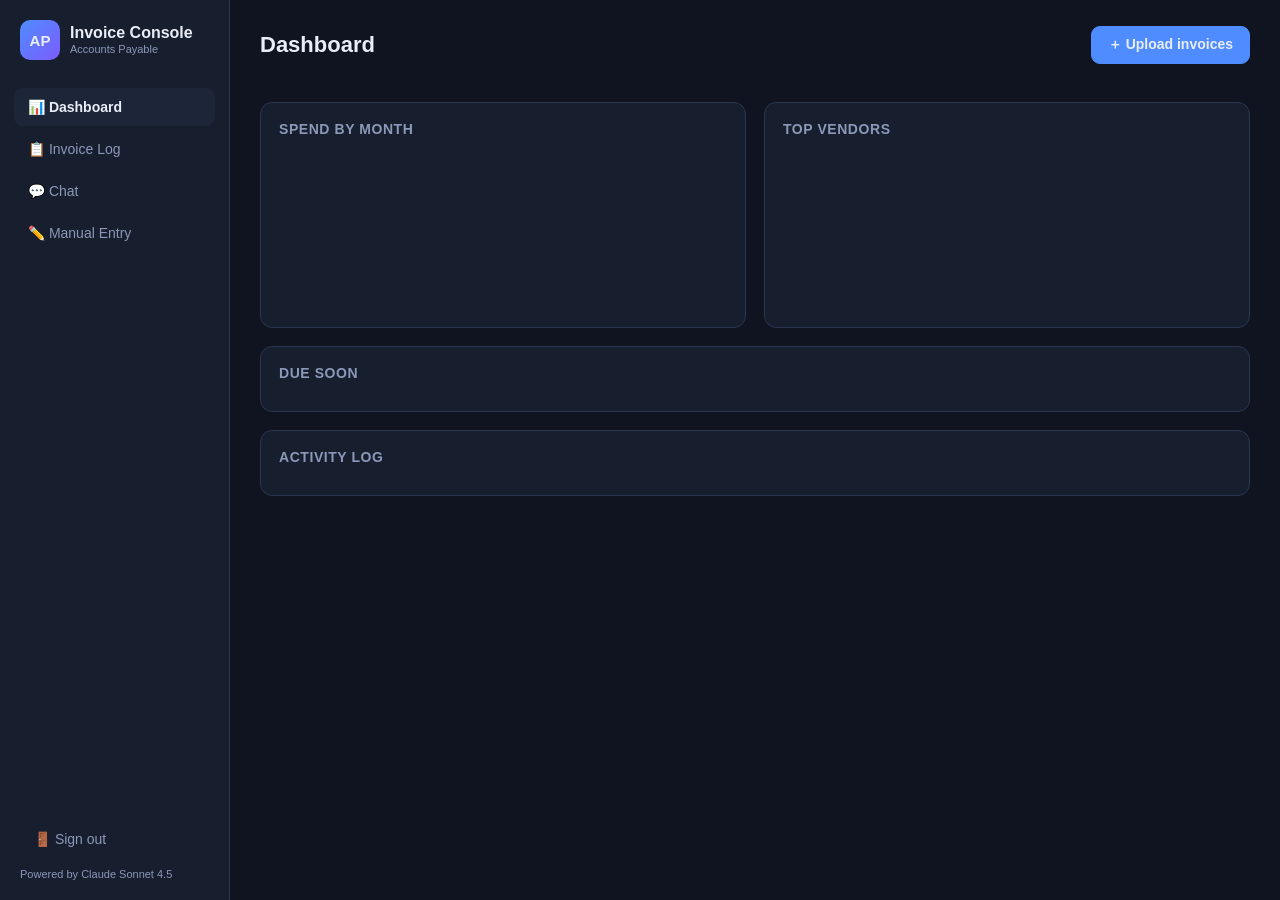
==== frontend/index.html @ c859e4aa "working app" ====
<!DOCTYPE html>
<html lang="en">
<head>
<meta charset="UTF-8">
<meta name="viewport" content="width=device-width, initial-scale=1.0">
<title>AP Invoice Console</title>
<link rel="stylesheet" href="styles.css">
</head>
<body>
<div class="app">
  <aside class="sidebar">
    <div class="brand">
      <div class="brand-mark">AP</div>
      <div class="brand-text">
        <strong>Invoice Console</strong>
        <span>Accounts Payable</span>
      </div>
    </div>
    <nav>
      <button class="nav-btn active" data-view="dashboard">📊 Dashboard</button>
      <button class="nav-btn" data-view="invoices">📋 Invoice Log</button>
      <button class="nav-btn" data-view="chat">💬 Chat</button>
      <button class="nav-btn" data-view="manual">✏️ Manual Entry</button>
    </nav>
    <div class="sidebar-foot">
      <button class="nav-btn" id="logout-btn">🚪 Sign out</button>
      <div style="margin-top:10px">Powered by Claude Sonnet 4.5</div>
    </div>
  </aside>

  <main class="content">

    <!-- ============ DASHBOARD ============ -->
    <section id="view-dashboard" class="view active">
      <header class="view-head">
        <h1>Dashboard</h1>
        <button class="btn primary" id="dash-upload-btn">＋ Upload invoices</button>
      </header>
      <div class="cards" id="stat-cards"></div>
      <div class="dash-grid">
        <div class="panel">
          <h3>Spend by month</h3>
          <div id="chart-months" class="bar-chart"></div>
        </div>
        <div class="panel">
          <h3>Top vendors</h3>
          <div id="chart-vendors" class="hbar-chart"></div>
        </div>
      </div>
      <div class="panel">
        <h3>Due soon</h3>
        <div id="due-soon"></div>
      </div>
      <div class="panel">
        <h3>Activity log</h3>
        <div id="activity-log" class="activity"></div>
      </div>
    </section>

    <!-- ============ INVOICE LOG ============ -->
    <section id="view-invoices" class="view">
      <header class="view-head">
        <h1>Invoice Log</h1>
        <div class="filters">
          <input type="search" id="inv-search" placeholder="Search vendor, number, contents…">
          <select id="inv-status">
            <option value="">All statuses</option>
            <option value="pending">Pending</option>
            <option value="approved">Approved</option>
            <option value="paid">Paid</option>
            <option value="rejected">Rejected</option>
          </select>
        </div>
      </header>
      <div class="panel">
        <table class="inv-table">
          <thead><tr>
            <th>#</th><th>Vendor</th><th>Invoice No</th><th>Date</th><th>Due</th>
            <th class="num">Total</th><th>Status</th><th>Source</th><th></th>
          </tr></thead>
          <tbody id="inv-rows"></tbody>
        </table>
        <div id="inv-empty" class="empty hidden">No invoices yet. Upload one from the Dashboard or Chat, or add one manually.</div>
      </div>
    </section>

    <!-- ============ CHAT ============ -->
    <section id="view-chat" class="view">
      <header class="view-head"><h1>Chat with your invoices</h1></header>
      <div class="chat-wrap panel">
        <div id="chat-messages" class="chat-messages">
          <div class="msg assistant">
            <div class="bubble">Hi! I can answer questions about your invoices — totals, due dates, vendor spend, line items. Use the <strong>＋</strong> button to drop in new invoice files (PDF or photos) and I'll extract and file them.</div>
          </div>
        </div>
        <div class="chat-input-row">
          <button id="chat-plus" class="plus-btn" title="Attach invoice files">＋</button>
          <textarea id="chat-input" rows="1" placeholder="Ask about your invoices…"></textarea>
          <button id="chat-send" class="btn primary">Send</button>
        </div>
      </div>
    </section>

    <!-- ============ MANUAL ENTRY ============ -->
    <section id="view-manual" class="view">
      <header class="view-head"><h1>Manual Invoice Entry</h1></header>
      <div class="panel">
        <form id="manual-form" class="manual-form">
          <div class="grid-2">
            <label>Vendor name *<input name="vendor_name" required></label>
            <label>Invoice number *<input name="invoice_number" required></label>
            <label>Invoice date<input name="invoice_date" type="date"></label>
            <label>Due date<input name="due_date" type="date"></label>
            <label>Currency
              <select name="currency">
                <option>USD</option><option>INR</option><option>EUR</option>
                <option>GBP</option><option>AED</option><option>SGD</option>
              </select>
            </label>
            <label>PO number<input name="po_number"></label>
            <label>Subtotal<input name="subtotal" type="number" step="0.01"></label>
            <label>Tax amount<input name="tax_amount" type="number" step="0.01"></label>
            <label>Discount<input name="discount_amount" type="number" step="0.01"></label>
            <label>Total amount *<input name="total_amount" type="number" step="0.01" required></label>
            <label>Payment terms<input name="payment_terms" placeholder="Net 30"></label>
          </div>
          <label>Notes<textarea name="notes" rows="2"></textarea></label>

          <h3>Line items</h3>
          <div id="line-items"></div>
          <button type="button" class="btn ghost" id="add-line">＋ Add line item</button>

          <div class="form-actions">
            <button type="submit" class="btn primary">Save invoice</button>
            <span id="manual-msg"></span>
          </div>
        </form>
      </div>
    </section>

  </main>
</div>

<!-- hidden file input shared by all upload buttons -->
<input type="file" id="file-input" accept=".pdf,.png,.jpg,.jpeg,.gif,.webp" multiple hidden>

<!-- invoice detail modal -->
<div id="modal" class="modal hidden">
  <div class="modal-box">
    <button class="modal-close" id="modal-close">✕</button>
    <div id="modal-body"></div>
  </div>
</div>

<div id="toast" class="toast hidden"></div>

<script src="app.js"></script>
</body>
</html>
---- frontend/styles.css ----
:root {
  --bg: #0f1420;
  --panel: #171e2e;
  --panel-2: #1d2638;
  --border: #2a3550;
  --text: #e8edf7;
  --muted: #8b98b8;
  --accent: #4f8cff;
  --accent-2: #7c5cff;
  --green: #35c76f;
  --amber: #f0b429;
  --red: #ef5c5c;
  --radius: 12px;
}

* { box-sizing: border-box; margin: 0; padding: 0; }

body {
  font-family: -apple-system, BlinkMacSystemFont, "Segoe UI", Roboto, sans-serif;
  background: var(--bg);
  color: var(--text);
  height: 100vh;
  overflow: hidden;
}

.app { display: flex; height: 100vh; }

/* ---------- sidebar ---------- */
.sidebar {
  width: 230px;
  background: var(--panel);
  border-right: 1px solid var(--border);
  display: flex;
  flex-direction: column;
  padding: 20px 14px;
  flex-shrink: 0;
}
.brand { display: flex; align-items: center; gap: 10px; margin-bottom: 28px; padding: 0 6px; }
.brand-mark {
  width: 40px; height: 40px; border-radius: 10px;
  background: linear-gradient(135deg, var(--accent), var(--accent-2));
  display: flex; align-items: center; justify-content: center;
  font-weight: 800; font-size: 15px;
}
.brand-text { display: flex; flex-direction: column; line-height: 1.25; }
.brand-text span { font-size: 11px; color: var(--muted); }
nav { display: flex; flex-direction: column; gap: 4px; }
.nav-btn {
  text-align: left; padding: 11px 14px; border: none; border-radius: 9px;
  background: transparent; color: var(--muted); font-size: 14px; cursor: pointer;
  transition: background .15s, color .15s;
}
.nav-btn:hover { background: var(--panel-2); color: var(--text); }
.nav-btn.active { background: var(--panel-2); color: var(--text); font-weight: 600; }
.sidebar-foot { margin-top: auto; font-size: 11px; color: var(--muted); padding: 0 6px; }

/* ---------- content ---------- */
.content { flex: 1; overflow-y: auto; padding: 26px 30px 60px; }
.view { display: none; max-width: 1100px; margin: 0 auto; }
.view.active { display: block; }
.view-head {
  display: flex; align-items: center; justify-content: space-between;
  margin-bottom: 20px; gap: 16px; flex-wrap: wrap;
}
h1 { font-size: 22px; font-weight: 700; }
h3 { font-size: 14px; color: var(--muted); font-weight: 600; margin-bottom: 12px; text-transform: uppercase; letter-spacing: .04em; }

.panel {
  background: var(--panel); border: 1px solid var(--border);
  border-radius: var(--radius); padding: 18px; margin-bottom: 18px;
}

/* ---------- buttons ---------- */
.btn {
  padding: 9px 16px; border-radius: 9px; border: 1px solid var(--border);
  background: var(--panel-2); color: var(--text); font-size: 14px; cursor: pointer;
}
.btn.primary { background: var(--accent); border-color: var(--accent); font-weight: 600; }
.btn.primary:hover { filter: brightness(1.1); }
.btn.ghost { background: transparent; color: var(--accent); border-style: dashed; }
.btn:disabled { opacity: .5; cursor: not-allowed; }

/* ---------- dashboard ---------- */
.cards { display: grid; grid-template-columns: repeat(auto-fit, minmax(180px, 1fr)); gap: 14px; margin-bottom: 18px; }
.card {
  background: var(--panel); border: 1px solid var(--border);
  border-radius: var(--radius); padding: 16px;
}
.card .label { font-size: 12px; color: var(--muted); margin-bottom: 6px; }
.card .value { font-size: 24px; font-weight: 700; }
.card .sub { font-size: 12px; color: var(--muted); margin-top: 4px; }
.dash-grid { display: grid; grid-template-columns: 1fr 1fr; gap: 18px; }
@media (max-width: 900px) { .dash-grid { grid-template-columns: 1fr; } }

.bar-chart { display: flex; align-items: flex-end; gap: 10px; height: 160px; padding-top: 10px; }
.bar-col { flex: 1; display: flex; flex-direction: column; align-items: center; gap: 6px; min-width: 0; }
.bar-col .bar {
  width: 100%; max-width: 46px; border-radius: 6px 6px 0 0;
  background: linear-gradient(180deg, var(--accent), var(--accent-2));
  min-height: 3px;
}
.bar-col .bl { font-size: 10px; color: var(--muted); white-space: nowrap; }
.bar-col .bv { font-size: 10px; color: var(--text); }

.hbar-chart { display: flex; flex-direction: column; gap: 10px; }
.hbar { display: grid; grid-template-columns: 130px 1fr 90px; align-items: center; gap: 10px; font-size: 12px; }
.hbar .name { overflow: hidden; text-overflow: ellipsis; white-space: nowrap; }
.hbar .track { background: var(--panel-2); border-radius: 5px; height: 10px; overflow: hidden; }
.hbar .fill { height: 100%; background: linear-gradient(90deg, var(--accent), var(--accent-2)); }
.hbar .amt { text-align: right; color: var(--muted); }

.activity { display: flex; flex-direction: column; gap: 8px; max-height: 300px; overflow-y: auto; }
.act-row { display: flex; gap: 10px; font-size: 13px; padding: 8px 10px; background: var(--panel-2); border-radius: 8px; }
.act-row .when { color: var(--muted); flex-shrink: 0; font-size: 12px; width: 130px; }
.act-row .tag { flex-shrink: 0; font-size: 11px; padding: 1px 8px; border-radius: 20px; background: var(--border); }
.act-row .tag.ingested { background: rgba(53,199,111,.18); color: var(--green); }
.act-row .tag.manual_entry { background: rgba(79,140,255,.18); color: var(--accent); }
.act-row .tag.duplicate_blocked { background: rgba(240,180,41,.18); color: var(--amber); }
.act-row .tag.extraction_failed { background: rgba(239,92,92,.18); color: var(--red); }

/* ---------- invoice table ---------- */
.filters { display: flex; gap: 10px; }
input, select, textarea {
  background: var(--panel-2); border: 1px solid var(--border); color: var(--text);
  border-radius: 9px; padding: 9px 12px; font-size: 14px; font-family: inherit;
}
input:focus, select:focus, textarea:focus { outline: none; border-color: var(--accent); }
#inv-search { width: 280px; }

.inv-table { width: 100%; border-collapse: collapse; font-size: 13.5px; }
.inv-table th {
  text-align: left; color: var(--muted); font-size: 11px; text-transform: uppercase;
  letter-spacing: .05em; padding: 8px 10px; border-bottom: 1px solid var(--border);
}
.inv-table td { padding: 11px 10px; border-bottom: 1px solid var(--border); }
.inv-table tr:hover td { background: var(--panel-2); cursor: pointer; }
.inv-table .num, .inv-table td.num { text-align: right; font-variant-numeric: tabular-nums; }
.status-pill { font-size: 11px; padding: 3px 10px; border-radius: 20px; font-weight: 600; }
.status-pending { background: rgba(240,180,41,.15); color: var(--amber); }
.status-approved { background: rgba(79,140,255,.15); color: var(--accent); }
.status-paid { background: rgba(53,199,111,.15); color: var(--green); }
.status-rejected { background: rgba(239,92,92,.15); color: var(--red); }
.conf-low { color: var(--red); font-size: 11px; margin-left: 6px; }
.empty { text-align: center; color: var(--muted); padding: 34px 0; }
.hidden { display: none !important; }

/* ---------- chat ---------- */
.chat-wrap { display: flex; flex-direction: column; height: calc(100vh - 150px); }
.chat-messages { flex: 1; overflow-y: auto; display: flex; flex-direction: column; gap: 14px; padding: 6px 4px 18px; }
.msg { display: flex; }
.msg.user { justify-content: flex-end; }
.bubble {
  max-width: 76%; padding: 12px 16px; border-radius: 14px; font-size: 14px;
  line-height: 1.55; white-space: pre-wrap; word-wrap: break-word;
}
.msg.assistant .bubble { background: var(--panel-2); border: 1px solid var(--border); border-bottom-left-radius: 4px; }
.msg.user .bubble { background: var(--accent); border-bottom-right-radius: 4px; }
.msg.system .bubble {
  background: rgba(53,199,111,.1); border: 1px solid rgba(53,199,111,.3);
  font-size: 13px; max-width: 90%;
}
.msg.system.err .bubble { background: rgba(239,92,92,.1); border-color: rgba(239,92,92,.35); }

.chat-input-row {
  display: flex; gap: 10px; align-items: flex-end;
  border-top: 1px solid var(--border); padding-top: 14px;
}
.plus-btn {
  width: 42px; height: 42px; border-radius: 50%; flex-shrink: 0;
  border: 1px solid var(--border); background: var(--panel-2); color: var(--accent);
  font-size: 22px; cursor: pointer; line-height: 1;
}
.plus-btn:hover { background: var(--accent); color: #fff; }
#chat-input { flex: 1; resize: none; max-height: 130px; }
.typing { color: var(--muted); font-style: italic; }

/* ---------- manual form ---------- */
.manual-form { display: flex; flex-direction: column; gap: 14px; }
.manual-form label { display: flex; flex-direction: column; gap: 5px; font-size: 13px; color: var(--muted); }
.grid-2 { display: grid; grid-template-columns: repeat(auto-fit, minmax(220px, 1fr)); gap: 14px; }
.line-item-row { display: grid; grid-template-columns: 3fr 1fr 1fr 1fr 38px; gap: 8px; margin-bottom: 8px; align-items: center; }
.line-item-row .rm { background: transparent; border: none; color: var(--red); font-size: 16px; cursor: pointer; }
.form-actions { display: flex; align-items: center; gap: 14px; }
#manual-msg { font-size: 13px; }
#manual-msg.ok { color: var(--green); }
#manual-msg.err { color: var(--red); }

/* ---------- modal / toast ---------- */
.modal {
  position: fixed; inset: 0; background: rgba(4,8,16,.7);
  display: flex; align-items: center; justify-content: center; z-index: 50;
}
.modal-box {
  background: var(--panel); border: 1px solid var(--border); border-radius: var(--radius);
  max-width: 640px; width: 92%; max-height: 84vh; overflow-y: auto; padding: 24px; position: relative;
}
.modal-close { position: absolute; top: 12px; right: 14px; background: none; border: none; color: var(--muted); font-size: 16px; cursor: pointer; }
.detail-grid { display: grid; grid-template-columns: 1fr 1fr; gap: 10px 20px; margin: 14px 0; font-size: 13.5px; }
.detail-grid .k { color: var(--muted); font-size: 11px; text-transform: uppercase; letter-spacing: .04em; }
.detail-items table { width: 100%; font-size: 13px; border-collapse: collapse; margin-top: 8px; }
.detail-items th, .detail-items td { text-align: left; padding: 6px 8px; border-bottom: 1px solid var(--border); }
.warn-list { margin: 10px 0 0 18px; color: var(--amber); font-size: 13px; }
.modal-actions { display: flex; gap: 8px; margin-top: 18px; flex-wrap: wrap; }

.toast {
  position: fixed; bottom: 26px; left: 50%; transform: translateX(-50%);
  background: var(--panel-2); border: 1px solid var(--border); color: var(--text);
  padding: 12px 20px; border-radius: 10px; font-size: 14px; z-index: 60;
  box-shadow: 0 8px 30px rgba(0,0,0,.45);
}
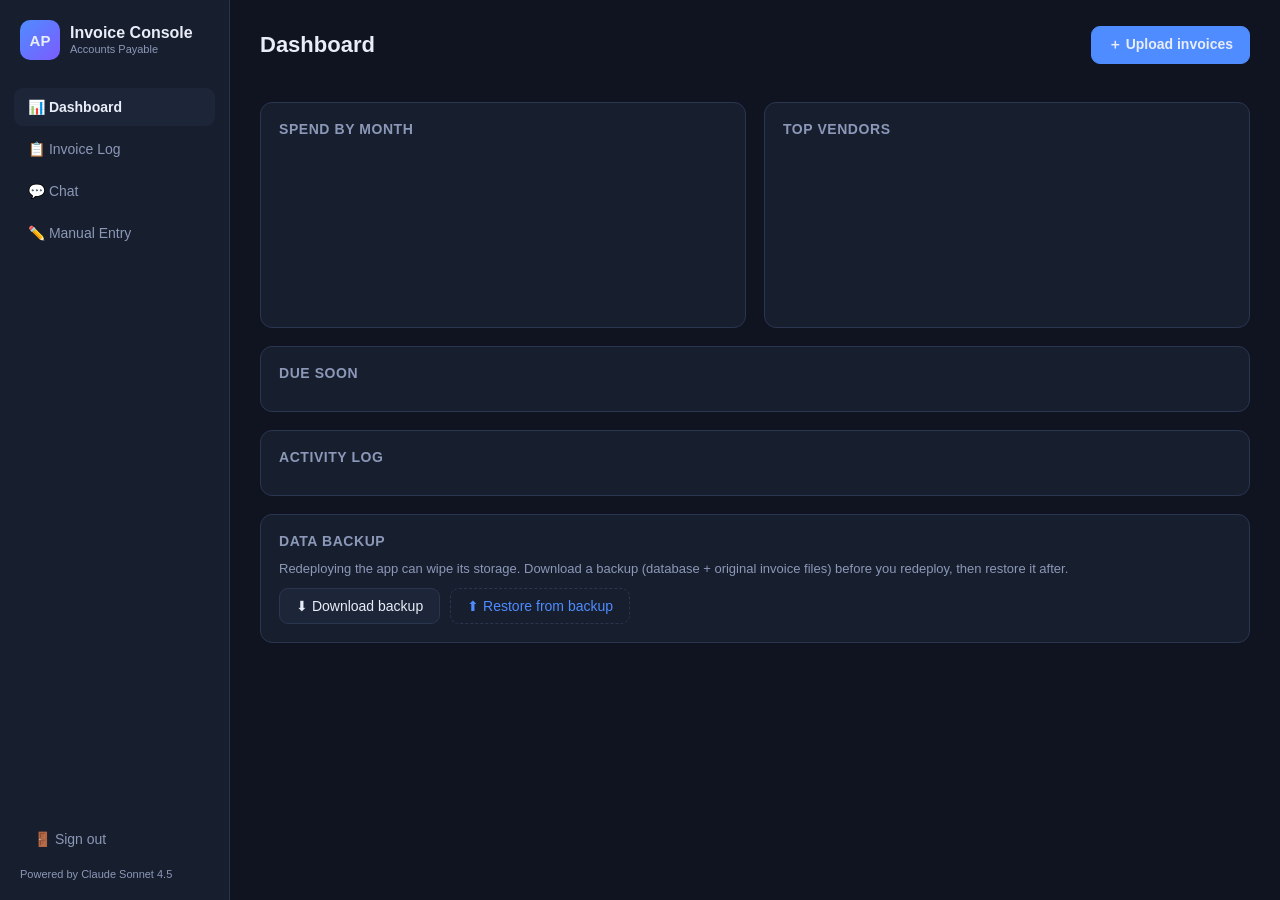
==== commit 2df79fdd: "add loading modal and data backup" ====
--- a/frontend/index.html
+++ b/frontend/index.html
@@ -54,6 +54,16 @@
       <div class="panel">
         <h3>Activity log</h3>
         <div id="activity-log" class="activity"></div>
+      </div>
+      <div class="panel">
+        <h3>Data backup</h3>
+        <p class="backup-note">Redeploying the app can wipe its storage. Download a backup (database + original invoice files) before you redeploy, then restore it after.</p>
+        <div class="backup-actions">
+          <a class="btn" href="/api/backup" download>⬇ Download backup</a>
+          <button class="btn ghost" id="restore-btn">⬆ Restore from backup</button>
+          <input type="file" id="restore-input" accept=".zip" hidden>
+          <span id="restore-msg"></span>
+        </div>
       </div>
     </section>
 
@@ -113,7 +123,7 @@
             <label>Due date<input name="due_date" type="date"></label>
             <label>Currency
               <select name="currency">
-                <option>USD</option><option>INR</option><option>EUR</option>
+                <option>INR</option><option>USD</option><option>EUR</option>
                 <option>GBP</option><option>AED</option><option>SGD</option>
               </select>
             </label>
@@ -144,6 +154,25 @@
 <!-- hidden file input shared by all upload buttons -->
 <input type="file" id="file-input" accept=".pdf,.png,.jpg,.jpeg,.gif,.webp" multiple hidden>
 
+<!-- extraction progress overlay -->
+<div id="extract-overlay" class="modal hidden">
+  <div class="modal-box extract-box">
+    <div id="extract-progress" class="extract-center">
+      <div class="spinner"></div>
+      <h2 id="extract-title">Reading your invoices…</h2>
+      <p class="extract-sub" id="extract-sub"></p>
+      <p class="extract-hint">Claude is doing OCR on each document — roughly 20 seconds per file.</p>
+    </div>
+    <div id="extract-results" class="hidden">
+      <h2>Extraction complete</h2>
+      <div id="extract-result-rows" class="extract-rows"></div>
+      <div class="modal-actions">
+        <button class="btn primary" id="extract-done">Done</button>
+      </div>
+    </div>
+  </div>
+</div>
+
 <!-- invoice detail modal -->
 <div id="modal" class="modal hidden">
   <div class="modal-box">
--- a/frontend/styles.css
+++ b/frontend/styles.css
@@ -202,6 +202,37 @@
 .warn-list { margin: 10px 0 0 18px; color: var(--amber); font-size: 13px; }
 .modal-actions { display: flex; gap: 8px; margin-top: 18px; flex-wrap: wrap; }
 
+/* ---------- extraction overlay ---------- */
+.extract-box { max-width: 560px; }
+.extract-center { display: flex; flex-direction: column; align-items: center; gap: 14px; padding: 26px 10px; text-align: center; }
+.spinner {
+  width: 52px; height: 52px; border-radius: 50%;
+  border: 4px solid var(--panel-2); border-top-color: var(--accent);
+  animation: spin 0.9s linear infinite;
+}
+@keyframes spin { to { transform: rotate(360deg); } }
+.extract-sub { color: var(--muted); font-size: 14px; min-height: 18px; }
+.extract-hint { color: var(--muted); font-size: 12px; }
+.extract-rows { display: flex; flex-direction: column; gap: 10px; margin-top: 14px; }
+.extract-row {
+  display: flex; align-items: center; gap: 12px; padding: 12px 14px;
+  background: var(--panel-2); border: 1px solid var(--border); border-radius: 10px;
+  font-size: 13.5px;
+}
+.extract-row .icon { font-size: 18px; flex-shrink: 0; }
+.extract-row .info { flex: 1; min-width: 0; }
+.extract-row .info .file { color: var(--muted); font-size: 11.5px; overflow: hidden; text-overflow: ellipsis; white-space: nowrap; }
+.extract-row .btn { flex-shrink: 0; padding: 6px 12px; font-size: 13px; }
+.extract-row.fail { border-color: rgba(239,92,92,.4); }
+
+/* ---------- backup ---------- */
+.backup-note { color: var(--muted); font-size: 13px; margin-bottom: 12px; }
+.backup-actions { display: flex; gap: 10px; align-items: center; flex-wrap: wrap; }
+.backup-actions .btn { text-decoration: none; display: inline-block; }
+#restore-msg { font-size: 13px; }
+#restore-msg.ok { color: var(--green); }
+#restore-msg.err { color: var(--red); }
+
 .toast {
   position: fixed; bottom: 26px; left: 50%; transform: translateX(-50%);
   background: var(--panel-2); border: 1px solid var(--border); color: var(--text);
